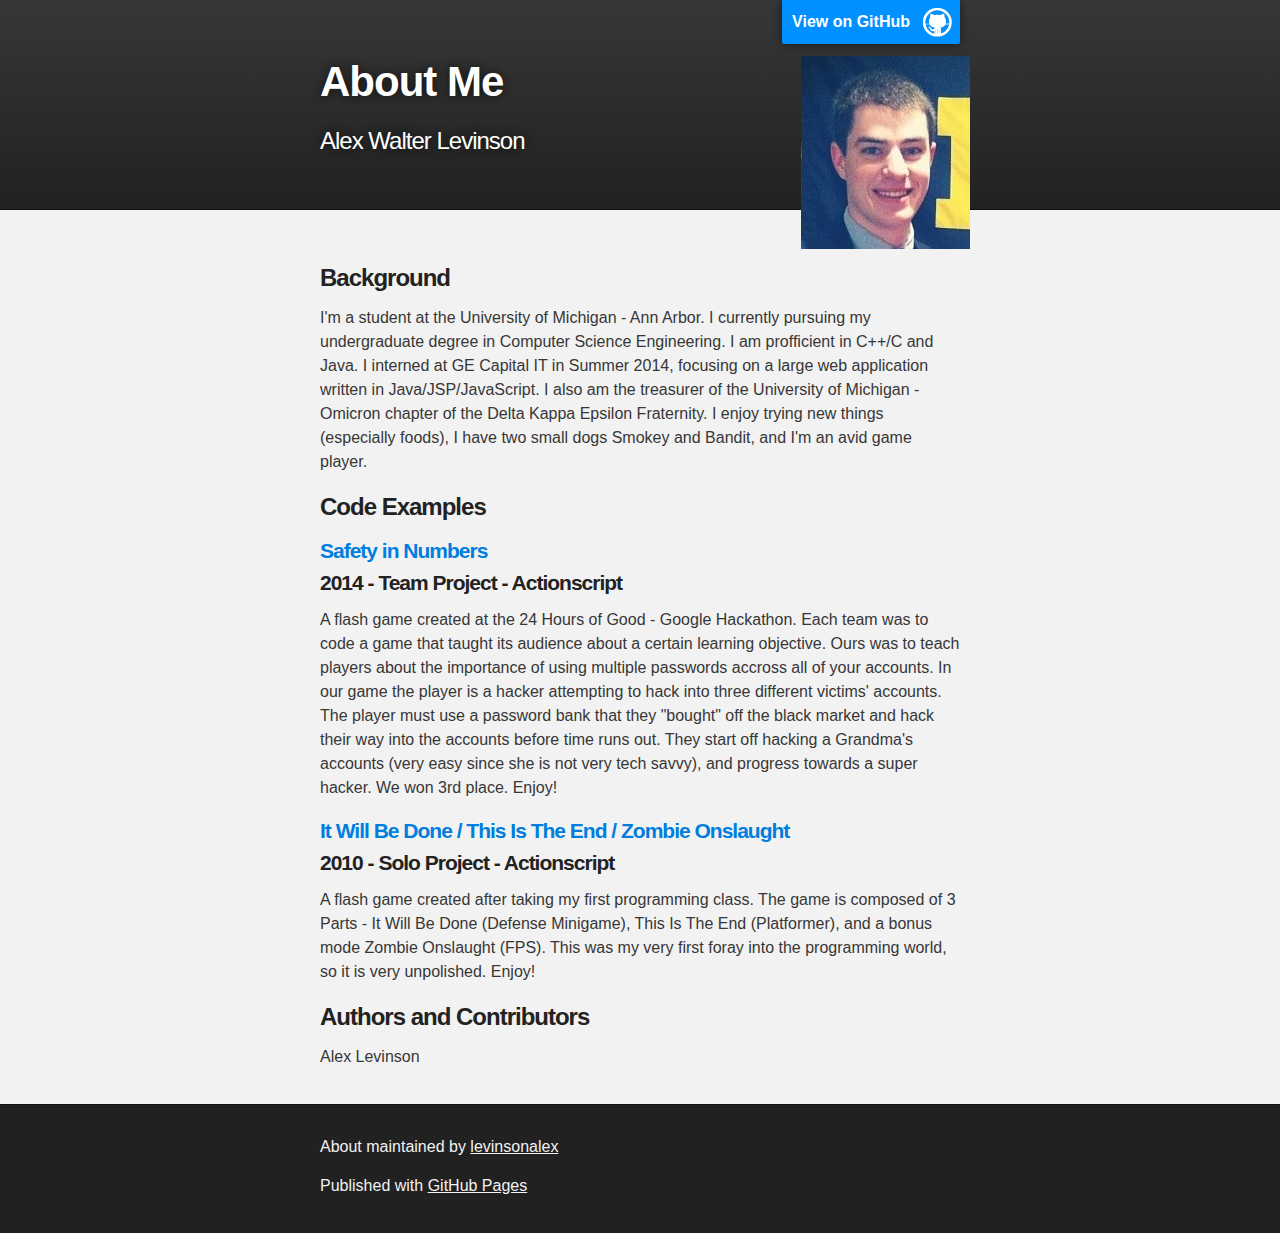
==== index.html @ 08798815 "Formatting and Removal of Template Sections" ====
<!DOCTYPE html>
<html>
<script>
(function(i,s,o,g,r,a,m){i['GoogleAnalyticsObject']=r;i[r]=i[r]||function(){
	(i[r].q=i[r].q||[]).push(arguments)},i[r].l=1*new Date();a=s.createElement(o),
	m=s.getElementsByTagName(o)[0];a.async=1;a.src=g;m.parentNode.insertBefore(a,m)
})(window,document,'script','//www.google-analytics.com/analytics.js','ga');

ga('create', 'UA-51175522-1', 'levinsonalex.github.io');
ga('send', 'pageview');
</script>

<head>
	<meta charset='utf-8' />
	<meta http-equiv="X-UA-Compatible" content="chrome=1" />
	<meta name="description" content="About : Alex Walter Levinson" />

	<link rel="stylesheet" type="text/css" media="screen" href="stylesheets/stylesheet.css">
	<link rel="shortcut icon" href="images/favicon.ico" type="image/x-icon">
	<link rel="icon" href="images/favicon.ico" type="image/x-icon">

	<title>Alex Levinson | About Me</title>
</head>

<body>

	<!-- HEADER -->
	<div id="header_wrap" class="outer">
		<header class="inner">
			<a id="forkme_banner" href="https://github.com/levinsonalex/about">View on GitHub</a>

			<h1 id="project_title">About Me</h1>
			<h2 id="project_tagline">Alex Walter Levinson</h2>

			<section id="headshot"></section>

			<!--<section id="downloads">-->
			<!--  <a class="zip_download_link" href="https://github.com/levinsonalex/about/zipball/master">Download this project as a .zip file</a>-->
			<!--  <a class="tar_download_link" href="https://github.com/levinsonalex/about/tarball/master">Download this project as a tar.gz file</a>-->
			<!--</section>-->
		</header>
	</div>

	<!-- MAIN CONTENT -->
	<div id="main_content_wrap" class="outer">
		<section id="main_content" class="inner">
			<h3>
				<a name="backgroundInfo" class="anchor" href="#backgroundInfo"><span class="octicon octicon-link"></span></a>
				Background
			</h3>

				<p>
					I'm a student at the University of Michigan - Ann Arbor. I currently pursuing my undergraduate degree in Computer Science Engineering. I am profficient in C++/C and Java. I interned at GE Capital IT in Summer 2014, focusing on a large web application written in Java/JSP/JavaScript. I also am the treasurer of the University of Michigan - Omicron chapter of the Delta Kappa Epsilon Fraternity. I enjoy trying new things (especially foods), I have two small dogs Smokey and Bandit, and I'm an avid game player.
				</p>


			<h3>
				<a name="codeExamples" class="anchor" href="#codeExamples"><span class="octicon octicon-link"></span></a>
				Code Examples
			</h3>

			<h4>					
				<a href="http://www.kongregate.com/games/Levinsona/safety-in-numbers">Safety in Numbers</a><br>
				2014 - Team Project - Actionscript
			</h4>
			<p>
				A flash game created at the 24 Hours of Good - Google Hackathon. Each team was to code a game that taught its audience about a certain learning objective. Ours was to teach players about the importance of using multiple passwords accross all of your accounts. In our game the player is a hacker attempting to hack into three different victims' accounts. The player must use a password bank that they "bought" off the black market and hack their way into the accounts before time runs out. They start off hacking a Grandma's accounts (very easy since she is not very tech savvy), and progress towards a super hacker. We won 3rd place. Enjoy!
			</p>

			<h4>
				<a href="http://www.kongregate.com/games/Levinsona/this-is-the-end-zombie-onslaught">It Will Be Done / This Is The End / Zombie Onslaught</a><br>
				2010 - Solo Project - Actionscript
			</h4>
			<p>
				A flash game created after taking my first programming class. The game is composed of 3 Parts - It Will Be Done (Defense Minigame), This Is The End (Platformer), and a bonus mode Zombie Onslaught (FPS). This was my very first foray into the programming world, so it is very unpolished. Enjoy!
			</p>


			<h3>
				<a name="authors-and-contributors" class="anchor" href="#authors-and-contributors"><span class="octicon octicon-link"></span></a>
				Authors and Contributors
			</h3>
			<p>
				Alex Levinson
			</p>

		</section>
	</div>

	<!-- FOOTER  -->
	<div id="footer_wrap" class="outer">
		<footer class="inner">
			<p class="copyright">
				About maintained by <a href="https://github.com/levinsonalex">levinsonalex</a>
			</p>
			<p>
				Published with <a href="http://pages.github.com">GitHub Pages</a>
			</p>
		</footer>
	</div>

	<script type="text/javascript">
	var gaJsHost = (("https:" == document.location.protocol) ? "https://ssl." : "http://www.");
	document.write(unescape("%3Cscript src='" + gaJsHost + "google-analytics.com/ga.js' type='text/javascript'%3E%3C/script%3E"));
	</script>
	<script type="text/javascript">
	try {
		var pageTracker = _gat._getTracker("UA-51175522-1");
		pageTracker._trackPageview();
	} catch(err) {}
	</script>


</body>
</html>
---- stylesheets/stylesheet.css ----
/*******************************************************************************
Slate Theme for GitHub Pages
by Jason Costello, @jsncostello
*******************************************************************************/

@import url(pygment_trac.css);

/*******************************************************************************
MeyerWeb Reset
*******************************************************************************/

html, body, div, span, applet, object, iframe,
h1, h2, h3, h4, h5, h6, p, blockquote, pre,
a, abbr, acronym, address, big, cite, code,
del, dfn, em, img, ins, kbd, q, s, samp,
small, strike, strong, sub, sup, tt, var,
b, u, i, center,
dl, dt, dd, ol, ul, li,
fieldset, form, label, legend,
table, caption, tbody, tfoot, thead, tr, th, td,
article, aside, canvas, details, embed,
figure, figcaption, footer, header, hgroup,
menu, nav, output, ruby, section, summary,
time, mark, audio, video {
	margin: 0;
	padding: 0;
	border: 0;
	font: inherit;
	vertical-align: baseline;
}

/* HTML5 display-role reset for older browsers */
article, aside, details, figcaption, figure,
footer, header, hgroup, menu, nav, section {
	display: block;
}

ol, ul {
	list-style: none;
}

table {
	border-collapse: collapse;
	border-spacing: 0;
}

/*******************************************************************************
Theme Styles
*******************************************************************************/

body {
	box-sizing: border-box;
	color:#373737;
	background: #212121;
	font-size: 16px;
	font-family: 'Myriad Pro', Calibri, Helvetica, Arial, sans-serif;
	line-height: 1.5;
	-webkit-font-smoothing: antialiased;
}

h1, h2, h3, h4, h5, h6 {
	margin: 10px 0;
	font-weight: 700;
	color:#222222;
	font-family: 'Lucida Grande', 'Calibri', Helvetica, Arial, sans-serif;
	letter-spacing: -1px;
}

h1 {
	font-size: 36px;
	font-weight: 700;
}

h2 {
	padding-bottom: 10px;
	font-size: 32px;
	background: url('../images/bg_hr.png') repeat-x bottom;
}

h3 {
	font-size: 24px;
}

h4 {
	font-size: 21px;
}

h5 {
	font-size: 18px;
}

h6 {
	font-size: 16px;
}

p {
	margin: 10px 0 15px 0;
}

footer p {
	color: #f2f2f2;
}

a {
	text-decoration: none;
	color: #007edf;
	text-shadow: none;

	transition: color 0.5s ease;
	transition: text-shadow 0.5s ease;
	-webkit-transition: color 0.5s ease;
	-webkit-transition: text-shadow 0.5s ease;
	-moz-transition: color 0.5s ease;
	-moz-transition: text-shadow 0.5s ease;
	-o-transition: color 0.5s ease;
	-o-transition: text-shadow 0.5s ease;
	-ms-transition: color 0.5s ease;
	-ms-transition: text-shadow 0.5s ease;
}

a:hover, a:focus {text-decoration: underline;}

footer a {
	color: #F2F2F2;
	text-decoration: underline;
}

em {
	font-style: italic;
}

strong {
	font-weight: bold;
}

img {
	position: relative;
	margin: 0 auto;
	max-width: 739px;
	padding: 5px;
	margin: 10px 0 10px 0;
	border: 1px solid #ebebeb;

	box-shadow: 0 0 5px #ebebeb;
	-webkit-box-shadow: 0 0 5px #ebebeb;
	-moz-box-shadow: 0 0 5px #ebebeb;
	-o-box-shadow: 0 0 5px #ebebeb;
	-ms-box-shadow: 0 0 5px #ebebeb;
}

p img {
	display: inline;
	margin: 0;
	padding: 0;
	vertical-align: middle;
	text-align: center;
	border: none;
}

pre, code {
	width: 100%;
	color: #222;
	background-color: #fff;

	font-family: Monaco, "Bitstream Vera Sans Mono", "Lucida Console", Terminal, monospace;
	font-size: 14px;

	border-radius: 2px;
	-moz-border-radius: 2px;
	-webkit-border-radius: 2px;
}

pre {
	width: 100%;
	padding: 10px;
	box-shadow: 0 0 10px rgba(0,0,0,.1);
	overflow: auto;
}

code {
	padding: 3px;
	margin: 0 3px;
	box-shadow: 0 0 10px rgba(0,0,0,.1);
}

pre code {
	display: block;
	box-shadow: none;
}

blockquote {
	color: #666;
	margin-bottom: 20px;
	padding: 0 0 0 20px;
	border-left: 3px solid #bbb;
}


ul, ol, dl {
	margin-bottom: 15px
}

ul {
	list-style: inside;
	padding-left: 20px;
}

ol {
	list-style: decimal inside;
	padding-left: 20px;
}

dl dt {
	font-weight: bold;
}

dl dd {
	padding-left: 20px;
	font-style: italic;
}

dl p {
	padding-left: 20px;
	font-style: italic;
}

hr {
	height: 1px;
	margin-bottom: 5px;
	border: none;
	background: url('../images/bg_hr.png') repeat-x center;
}

table {
	border: 1px solid #373737;
	margin-bottom: 20px;
	text-align: left;
 }

th {
	font-family: 'Lucida Grande', 'Helvetica Neue', Helvetica, Arial, sans-serif;
	padding: 10px;
	background: #373737;
	color: #fff;
 }

td {
	padding: 10px;
	border: 1px solid #373737;
 }

form {
	background: #f2f2f2;
	padding: 20px;
}

/*******************************************************************************
Full-Width Styles
*******************************************************************************/

.outer {
	width: 100%;
}

.inner {
	position: relative;
	max-width: 640px;
	padding: 20px 10px;
	margin: 0 auto;
}

#forkme_banner {
	display: block;
	position: absolute;
	top:0;
	right: 10px;
	z-index: 10;
	padding: 10px 50px 10px 10px;
	color: #fff;
	background: url('../images/blacktocat.png') #0090ff no-repeat 95% 50%;
	font-weight: 700;
	box-shadow: 0 0 10px rgba(0,0,0,.5);
	border-bottom-left-radius: 2px;
	border-bottom-right-radius: 2px;
}

#header_wrap {
	background: #212121;
	background: -moz-linear-gradient(top, #373737, #212121);
	background: -webkit-linear-gradient(top, #373737, #212121);
	background: -ms-linear-gradient(top, #373737, #212121);
	background: -o-linear-gradient(top, #373737, #212121);
	background: linear-gradient(top, #373737, #212121);
}

#header_wrap .inner {
	padding: 50px 10px 30px 10px;
}

#project_title {
	margin: 0;
	color: #fff;
	font-size: 42px;
	font-weight: 700;
	text-shadow: #111 0px 0px 10px;
}

#project_tagline {
	color: #fff;
	font-size: 24px;
	font-weight: 300;
	background: none;
	text-shadow: #111 0px 0px 10px;
}

#headshot {
	position: absolute;
	width: 169px;
	z-index: 10;
	bottom: -40px;
	right: 0;
	height: 193px;
	background: url('../images/headshot.jpg') no-repeat 0% 90%;
}


#downloads {
	position: absolute;
	width: 210px;
	z-index: 10;
	bottom: -40px;
	right: 0;
	height: 70px;
	background: url('../images/icon_download.png') no-repeat 0% 90%;
}

/*
.zip_download_link {
	display: block;
	float: right;
	width: 90px;
	height:70px;
	text-indent: -5000px;
	overflow: hidden;
	background: url(../images/sprite_download.png) no-repeat bottom left;
}

.tar_download_link {
	display: block;
	float: right;
	width: 90px;
	height:70px;
	text-indent: -5000px;
	overflow: hidden;
	background: url(../images/sprite_download.png) no-repeat bottom right;
	margin-left: 10px;
}

.zip_download_link:hover {
	background: url(../images/sprite_download.png) no-repeat top left;
}

.tar_download_link:hover {
	background: url(../images/sprite_download.png) no-repeat top right;
}
*/

#main_content_wrap {
	background: #f2f2f2;
	border-top: 1px solid #111;
	border-bottom: 1px solid #111;
}

#main_content {
	padding-top: 40px;
}

#footer_wrap {
	background: #212121;
}



/*******************************************************************************
Small Device Styles
*******************************************************************************/

@media screen and (max-width: 480px) {
	body {
		font-size:14px;
	}

	#headshot {
		display: none;
	}

	#downloads {
		display: none;
	}

	.inner {
		min-width: 320px;
		max-width: 480px;
	}

	#project_title {
	font-size: 32px;
	}

	h1 {
		font-size: 28px;
	}

	h2 {
		font-size: 24px;
	}

	h3 {
		font-size: 21px;
	}

	h4 {
		font-size: 18px;
	}

	h5 {
		font-size: 14px;
	}

	h6 {
		font-size: 12px;
	}

	code, pre {
		min-width: 320px;
		max-width: 480px;
		font-size: 11px;
	}

}
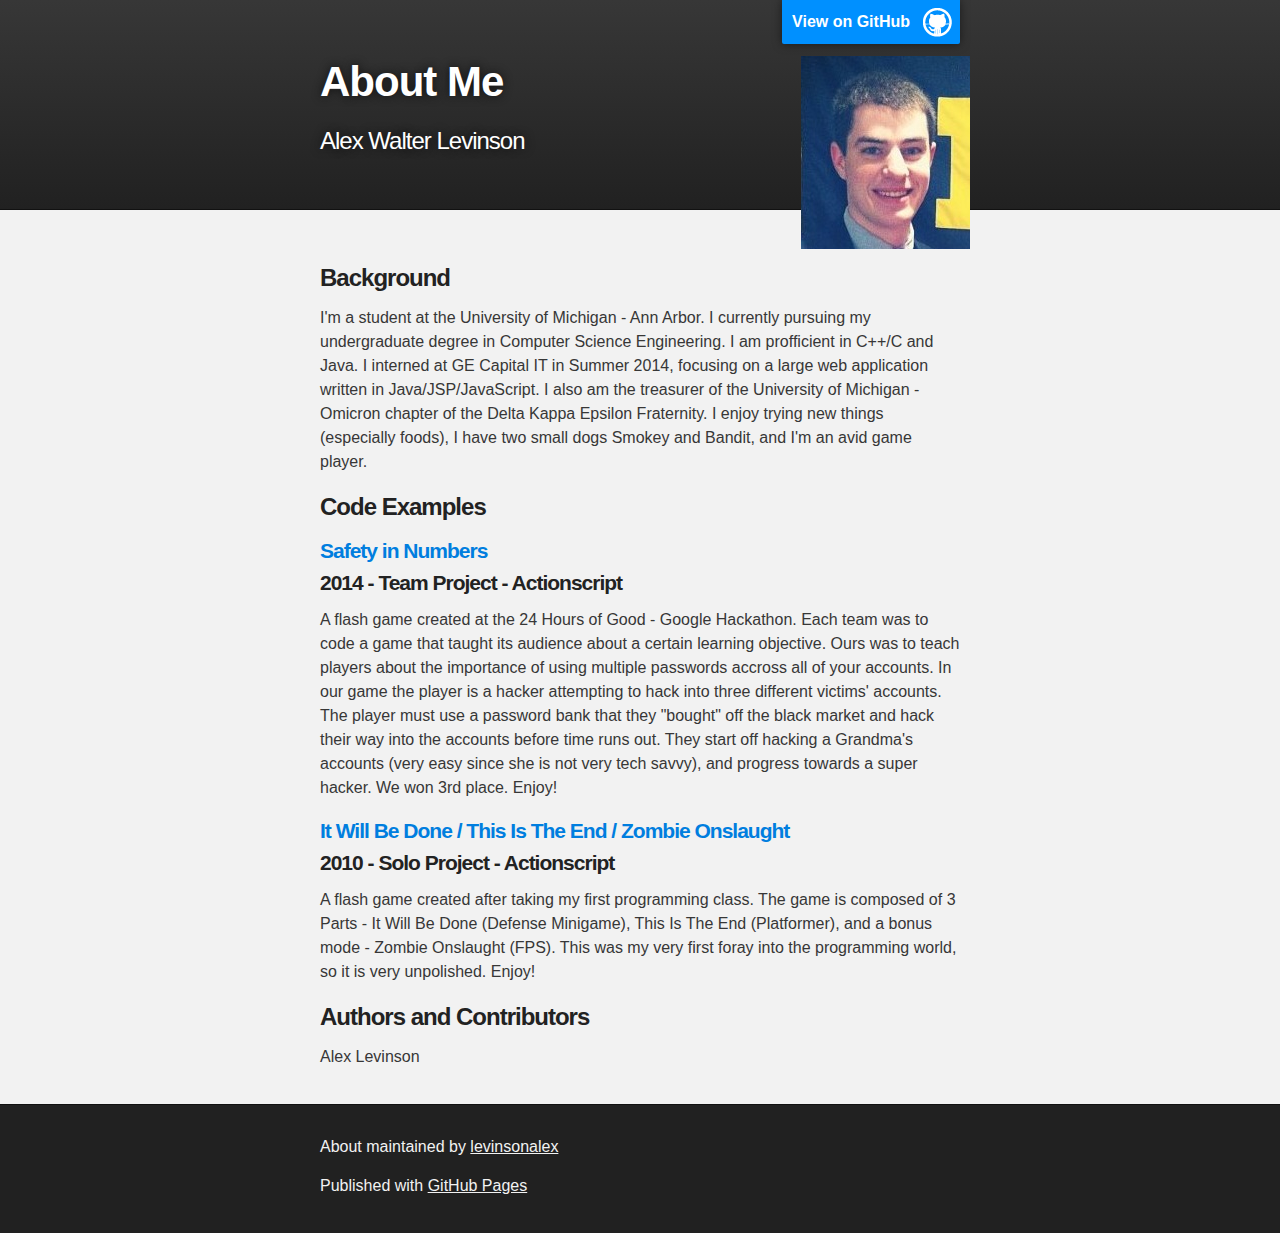
==== commit 02e69120: "-" ====
--- a/index.html
+++ b/index.html
@@ -72,7 +72,7 @@
 				2010 - Solo Project - Actionscript
 			</h4>
 			<p>
-				A flash game created after taking my first programming class. The game is composed of 3 Parts - It Will Be Done (Defense Minigame), This Is The End (Platformer), and a bonus mode Zombie Onslaught (FPS). This was my very first foray into the programming world, so it is very unpolished. Enjoy!
+				A flash game created after taking my first programming class. The game is composed of 3 Parts - It Will Be Done (Defense Minigame), This Is The End (Platformer), and a bonus mode - Zombie Onslaught (FPS). This was my very first foray into the programming world, so it is very unpolished. Enjoy!
 			</p>
 
 
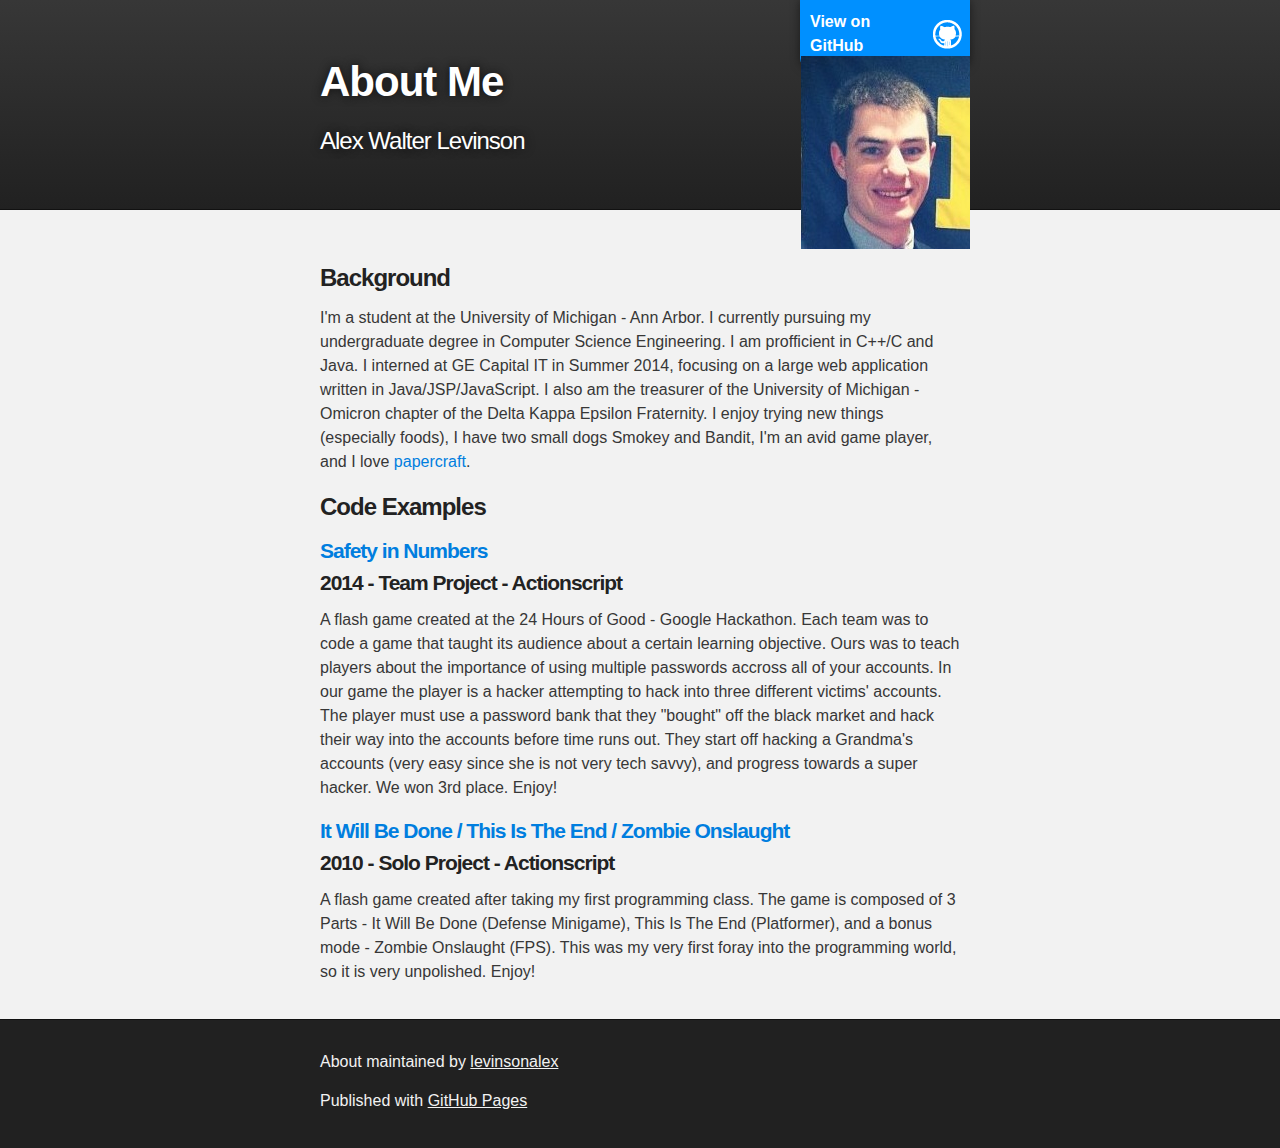
==== commit 92759e27: "Updated index.html to include picture when small view" ====
--- a/index.html
+++ b/index.html
@@ -50,7 +50,7 @@
 			</h3>
 
 				<p>
-					I'm a student at the University of Michigan - Ann Arbor. I currently pursuing my undergraduate degree in Computer Science Engineering. I am profficient in C++/C and Java. I interned at GE Capital IT in Summer 2014, focusing on a large web application written in Java/JSP/JavaScript. I also am the treasurer of the University of Michigan - Omicron chapter of the Delta Kappa Epsilon Fraternity. I enjoy trying new things (especially foods), I have two small dogs Smokey and Bandit, and I'm an avid game player.
+					I'm a student at the University of Michigan - Ann Arbor. I currently pursuing my undergraduate degree in Computer Science Engineering. I am profficient in C++/C and Java. I interned at GE Capital IT in Summer 2014, focusing on a large web application written in Java/JSP/JavaScript. I also am the treasurer of the University of Michigan - Omicron chapter of the Delta Kappa Epsilon Fraternity. I enjoy trying new things (especially foods), I have two small dogs Smokey and Bandit, I'm an avid game player, and I love <a href="papercraft.html">papercraft</a>.
 				</p>
 
 
@@ -73,15 +73,6 @@
 			</h4>
 			<p>
 				A flash game created after taking my first programming class. The game is composed of 3 Parts - It Will Be Done (Defense Minigame), This Is The End (Platformer), and a bonus mode - Zombie Onslaught (FPS). This was my very first foray into the programming world, so it is very unpolished. Enjoy!
-			</p>
-
-
-			<h3>
-				<a name="authors-and-contributors" class="anchor" href="#authors-and-contributors"><span class="octicon octicon-link"></span></a>
-				Authors and Contributors
-			</h3>
-			<p>
-				Alex Levinson
 			</p>
 
 		</section>
@@ -112,4 +103,4 @@
 
 
 </body>
-</html>
+</html>--- a/stylesheets/stylesheet.css
+++ b/stylesheets/stylesheet.css
@@ -272,16 +272,17 @@
 #forkme_banner {
 	display: block;
 	position: absolute;
+	width: 110px;
 	top:0;
-	right: 10px;
+	right: 0px;
 	z-index: 10;
 	padding: 10px 50px 10px 10px;
 	color: #fff;
 	background: url('../images/blacktocat.png') #0090ff no-repeat 95% 50%;
 	font-weight: 700;
 	box-shadow: 0 0 10px rgba(0,0,0,.5);
-	border-bottom-left-radius: 2px;
-	border-bottom-right-radius: 2px;
+	border-bottom-left-radius: 10px;
+	border-bottom-right-radius: 10px;
 }
 
 #header_wrap {
@@ -321,6 +322,33 @@
 	right: 0;
 	height: 193px;
 	background: url('../images/headshot.jpg') no-repeat 0% 90%;
+}
+
+#pikachu {
+	position: static;
+	width: 250px;
+	height: 400px;
+	z-index: 10;
+	left: 0;
+	background: url('../images/pikachu.jpg') no-repeat 0% 90%;
+}
+
+#squirtle {
+	position: static;
+	width: 225px;
+	height: 400px;
+	z-index: 10;
+	right: inherit;
+	background: url('../images/squirtle.jpg') no-repeat 0% 90%;
+}
+
+#charmander {
+	position: static;
+	width: 2322px;
+	z-index: 10;
+	left: 0;
+	height: 4128px;
+	background: url('../images/charmander.jpg') no-repeat 0% 90%;
 }
 
 
@@ -391,7 +419,11 @@
 	}
 
 	#headshot {
-		display: none;
+		/* display: none; */
+	}
+
+	#pikachu {
+		display: block;
 	}
 
 	#downloads {
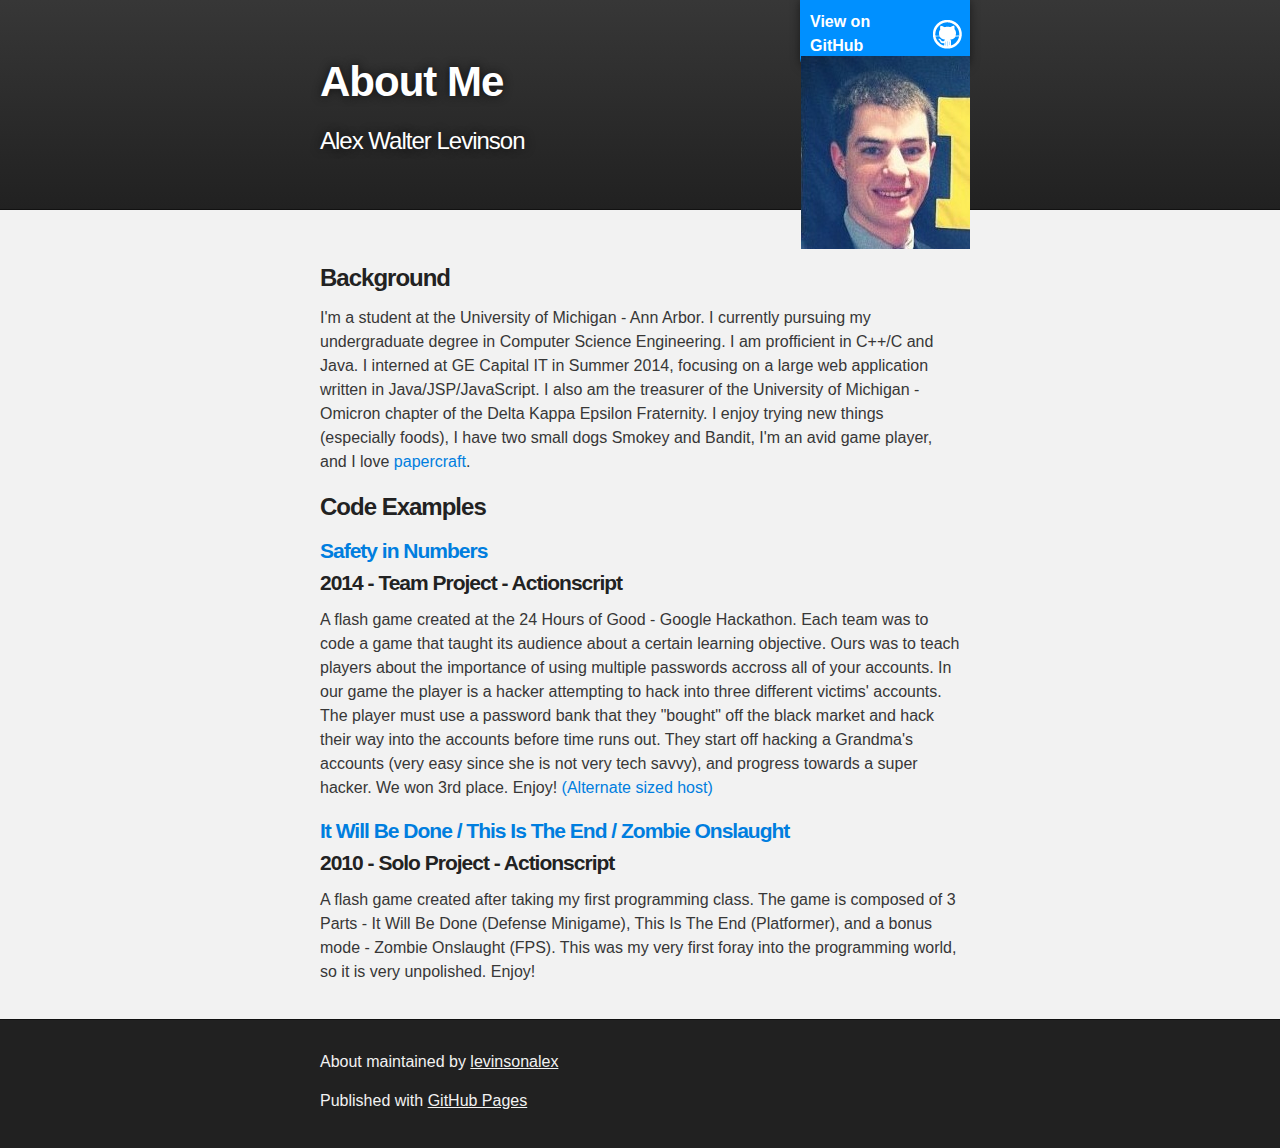
==== commit 116c7194: "Added nick's github host link" ====
--- a/index.html
+++ b/index.html
@@ -64,7 +64,7 @@
 				2014 - Team Project - Actionscript
 			</h4>
 			<p>
-				A flash game created at the 24 Hours of Good - Google Hackathon. Each team was to code a game that taught its audience about a certain learning objective. Ours was to teach players about the importance of using multiple passwords accross all of your accounts. In our game the player is a hacker attempting to hack into three different victims' accounts. The player must use a password bank that they "bought" off the black market and hack their way into the accounts before time runs out. They start off hacking a Grandma's accounts (very easy since she is not very tech savvy), and progress towards a super hacker. We won 3rd place. Enjoy!
+				A flash game created at the 24 Hours of Good - Google Hackathon. Each team was to code a game that taught its audience about a certain learning objective. Ours was to teach players about the importance of using multiple passwords accross all of your accounts. In our game the player is a hacker attempting to hack into three different victims' accounts. The player must use a password bank that they "bought" off the black market and hack their way into the accounts before time runs out. They start off hacking a Grandma's accounts (very easy since she is not very tech savvy), and progress towards a super hacker. We won 3rd place. Enjoy! <a href="nickcharles.github.io/24hoursOfGood/">(Alternate sized host)</a>
 			</p>
 
 			<h4>
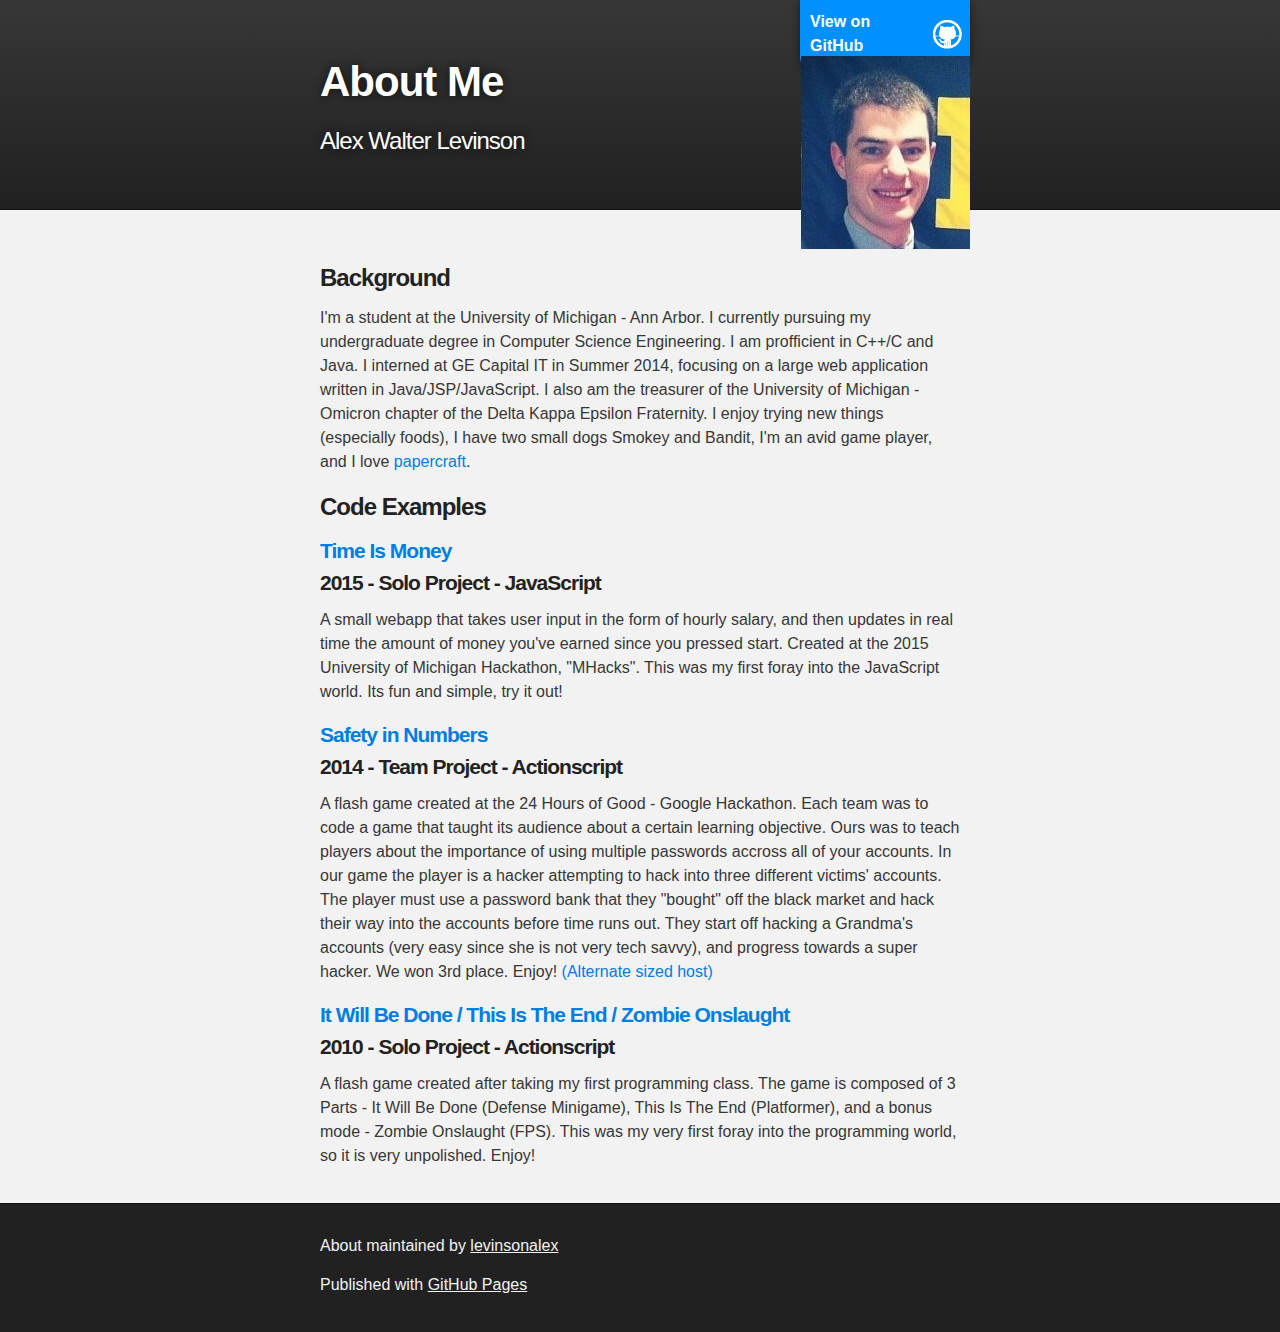
==== commit 30532486: "Added link and Info to Time Is Money on Index Page" ====
--- a/index.html
+++ b/index.html
@@ -59,12 +59,21 @@
 				Code Examples
 			</h3>
 
+			<h4>
+				<a href="timeIsMoney.html">Time Is Money</a><br>
+				2015 - Solo Project - JavaScript
+			</h4>
+			<p>
+				A small webapp that takes user input in the form of hourly salary, and then updates in real time the amount of money you've earned since you pressed start. Created at the 2015 University of Michigan Hackathon, "MHacks". This was my first foray into the JavaScript world. Its fun and simple, try it out!
+			</p>
+
+
 			<h4>					
 				<a href="http://www.kongregate.com/games/Levinsona/safety-in-numbers">Safety in Numbers</a><br>
 				2014 - Team Project - Actionscript
 			</h4>
 			<p>
-				A flash game created at the 24 Hours of Good - Google Hackathon. Each team was to code a game that taught its audience about a certain learning objective. Ours was to teach players about the importance of using multiple passwords accross all of your accounts. In our game the player is a hacker attempting to hack into three different victims' accounts. The player must use a password bank that they "bought" off the black market and hack their way into the accounts before time runs out. They start off hacking a Grandma's accounts (very easy since she is not very tech savvy), and progress towards a super hacker. We won 3rd place. Enjoy! <a href="nickcharles.github.io/24hoursOfGood/">(Alternate sized host)</a>
+				A flash game created at the 24 Hours of Good - Google Hackathon. Each team was to code a game that taught its audience about a certain learning objective. Ours was to teach players about the importance of using multiple passwords accross all of your accounts. In our game the player is a hacker attempting to hack into three different victims' accounts. The player must use a password bank that they "bought" off the black market and hack their way into the accounts before time runs out. They start off hacking a Grandma's accounts (very easy since she is not very tech savvy), and progress towards a super hacker. We won 3rd place. Enjoy! <a href="http://nickcmorgan.com/24HoursOfGood/index.html">(Alternate sized host)</a>
 			</p>
 
 			<h4>
--- a/stylesheets/stylesheet.css
+++ b/stylesheets/stylesheet.css
@@ -324,34 +324,6 @@
 	background: url('../images/headshot.jpg') no-repeat 0% 90%;
 }
 
-#pikachu {
-	position: static;
-	width: 250px;
-	height: 400px;
-	z-index: 10;
-	left: 0;
-	background: url('../images/pikachu.jpg') no-repeat 0% 90%;
-}
-
-#squirtle {
-	position: static;
-	width: 225px;
-	height: 400px;
-	z-index: 10;
-	right: inherit;
-	background: url('../images/squirtle.jpg') no-repeat 0% 90%;
-}
-
-#charmander {
-	position: static;
-	width: 2322px;
-	z-index: 10;
-	left: 0;
-	height: 4128px;
-	background: url('../images/charmander.jpg') no-repeat 0% 90%;
-}
-
-
 #downloads {
 	position: absolute;
 	width: 210px;
@@ -360,6 +332,20 @@
 	right: 0;
 	height: 70px;
 	background: url('../images/icon_download.png') no-repeat 0% 90%;
+}
+
+.timeIsMoneyStyle {
+	font-weight: 700;
+	text-align: center; 
+	font-size: 50px; 
+	color: #007edf;
+}
+
+.timeIsMoneyCashStyle {
+	font-weight: 700;
+	text-align: center; 
+	font-size: 50px; 
+	color: #216C2A;
 }
 
 /*
@@ -408,7 +394,6 @@
 }
 
 
-
 /*******************************************************************************
 Small Device Styles
 *******************************************************************************/
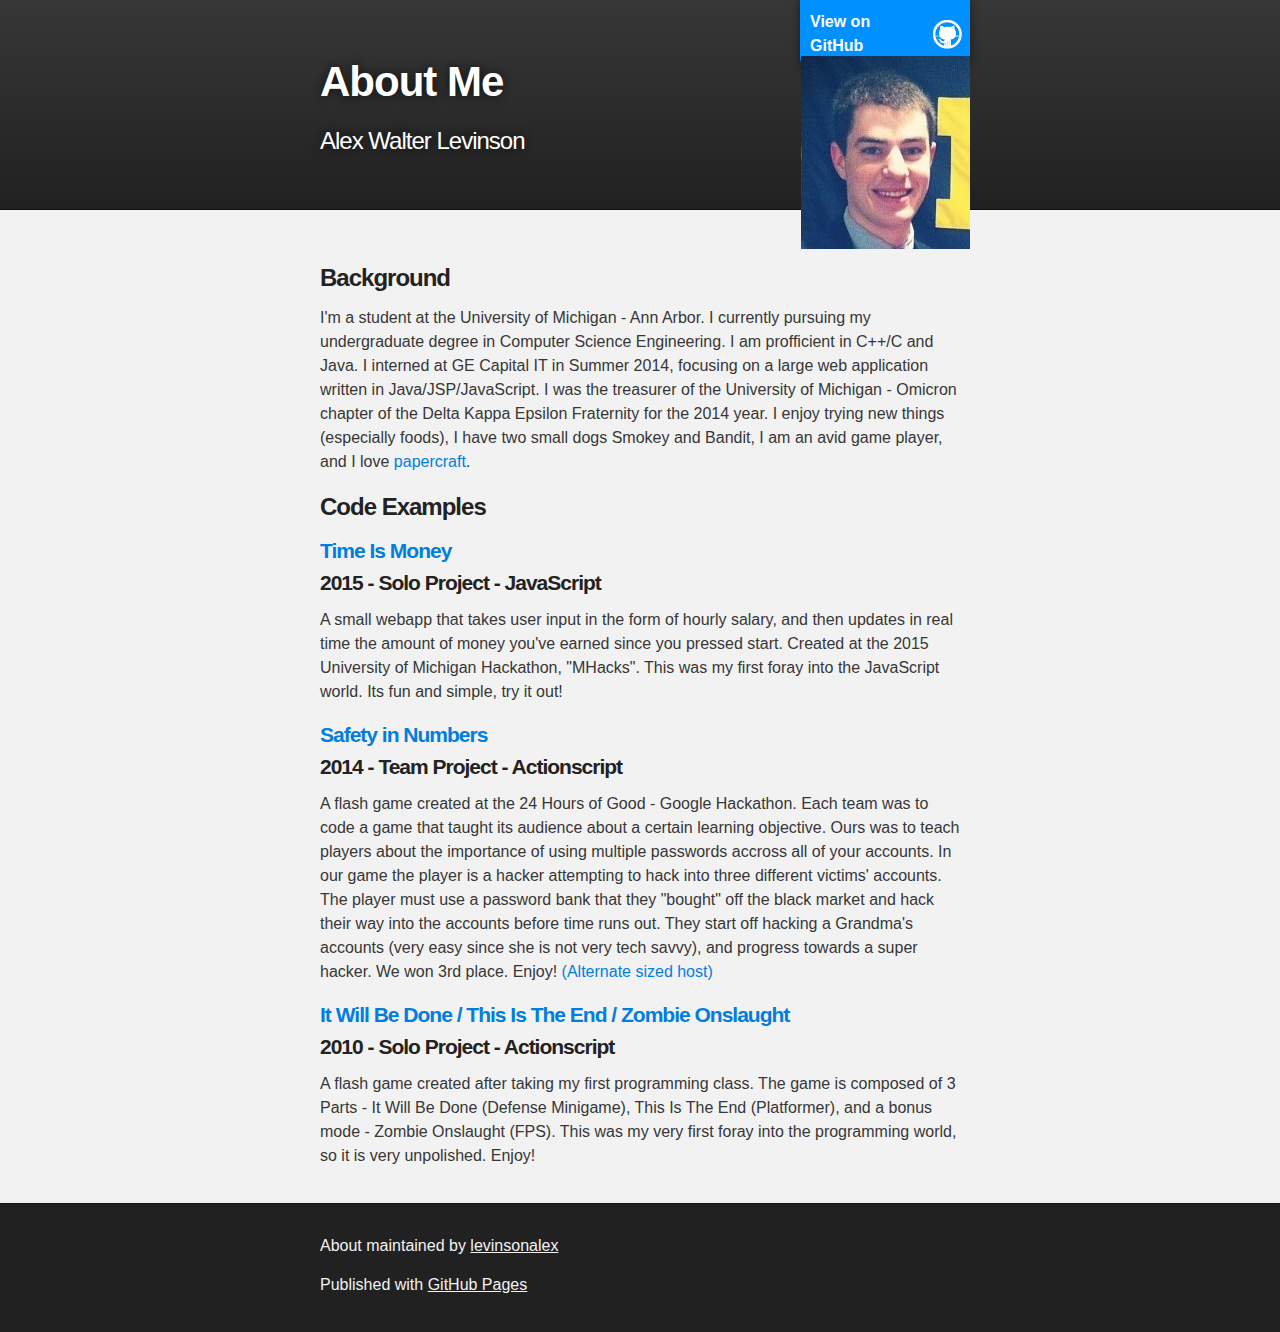
==== commit 4eaca136: "Changed some stuff in Index." ====
--- a/index.html
+++ b/index.html
@@ -50,7 +50,7 @@
 			</h3>
 
 				<p>
-					I'm a student at the University of Michigan - Ann Arbor. I currently pursuing my undergraduate degree in Computer Science Engineering. I am profficient in C++/C and Java. I interned at GE Capital IT in Summer 2014, focusing on a large web application written in Java/JSP/JavaScript. I also am the treasurer of the University of Michigan - Omicron chapter of the Delta Kappa Epsilon Fraternity. I enjoy trying new things (especially foods), I have two small dogs Smokey and Bandit, I'm an avid game player, and I love <a href="papercraft.html">papercraft</a>.
+					I'm a student at the University of Michigan - Ann Arbor. I currently pursuing my undergraduate degree in Computer Science Engineering. I am profficient in C++/C and Java. I interned at GE Capital IT in Summer 2014, focusing on a large web application written in Java/JSP/JavaScript. I was the treasurer of the University of Michigan - Omicron chapter of the Delta Kappa Epsilon Fraternity for the 2014 year. I enjoy trying new things (especially foods), I have two small dogs Smokey and Bandit, I am an avid game player, and I love <a href="papercraft.html">papercraft</a>.
 				</p>
 
 
